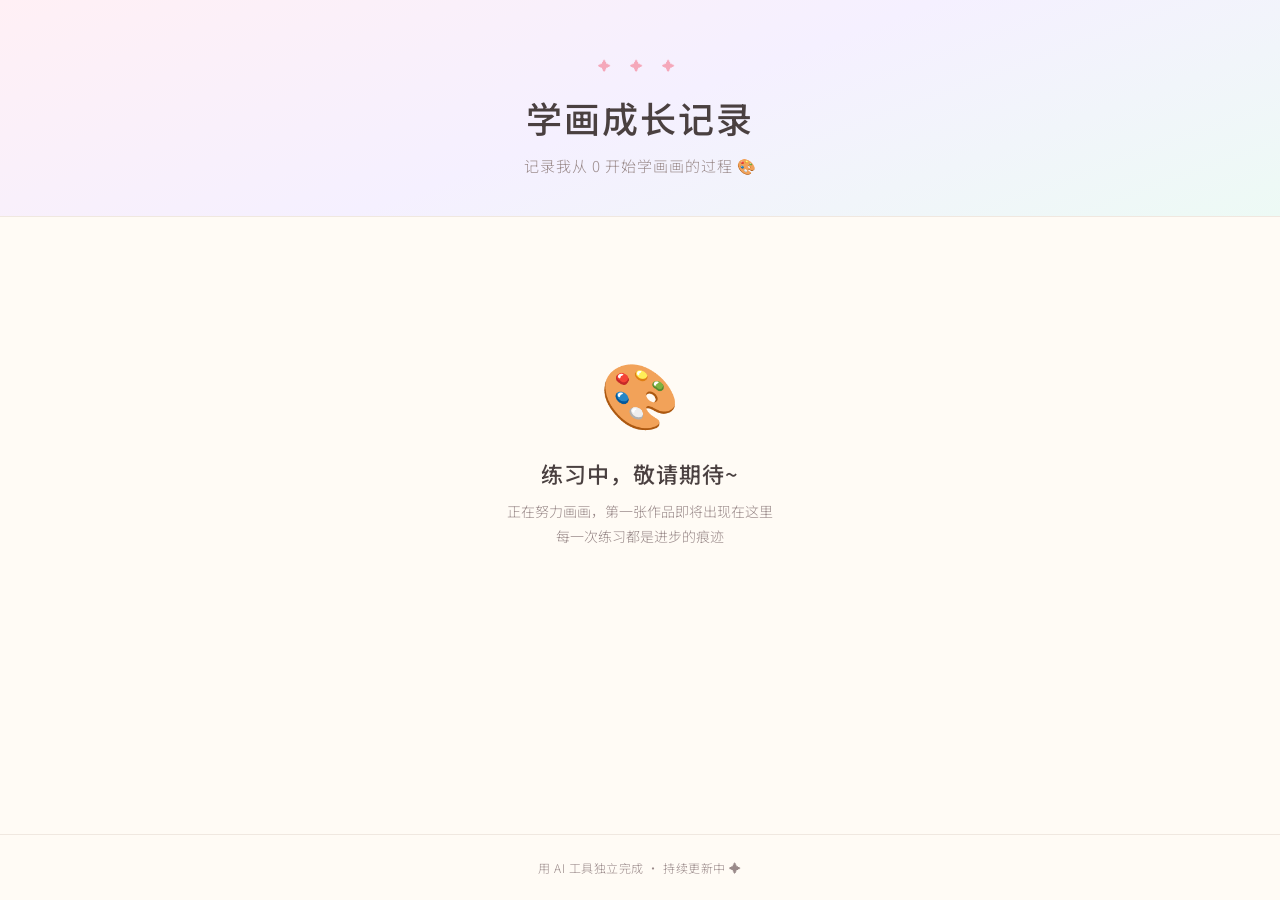
==== index.html @ 57923364 "first commit" ====
<!DOCTYPE html>
<html lang="zh-CN">
<head>
  <meta charset="UTF-8">
  <meta name="viewport" content="width=device-width, initial-scale=1.0">
  <title>学画成长记录</title>
  <link rel="stylesheet" href="style.css">
</head>
<body>

  <header>
    <h1 id="site-title"></h1>
    <p id="site-tagline"></p>
  </header>

  <main>
    <div id="gallery" class="gallery-grid"></div>
    <div id="empty-state" class="empty-state hidden">
      <div class="empty-icon">🎨</div>
      <h2>练习中，敬请期待~</h2>
      <p>正在努力画画，第一张作品即将出现在这里<br>每一次练习都是进步的痕迹</p>
    </div>
  </main>

  <footer>
    <p>用 AI 工具独立完成 · 持续更新中 ✦</p>
  </footer>

  <script src="data.js"></script>
  <script src="main.js"></script>
</body>
</html>
---- style.css ----
@import url('https://fonts.googleapis.com/css2?family=Noto+Sans+SC:wght@300;400;500&display=swap');

:root {
  --bg: #FFFBF5;
  --card-bg: #FFFFFF;
  --pink: #F5A8BA;
  --mint: #98D8C8;
  --lavender: #C9B8E8;
  --text: #4A4040;
  --subtext: #9A8A8A;
  --border: #F0E8E0;
  --shadow: rgba(180, 140, 140, 0.12);
}

* {
  margin: 0;
  padding: 0;
  box-sizing: border-box;
}

body {
  font-family: 'Noto Sans SC', 'PingFang SC', 'Microsoft YaHei', sans-serif;
  background-color: var(--bg);
  color: var(--text);
  min-height: 100vh;
  display: flex;
  flex-direction: column;
}

/* ── 顶部 ── */

header {
  text-align: center;
  padding: 56px 24px 40px;
  background: linear-gradient(160deg, #FFF0F5 0%, #F5F0FF 50%, #EDFAF5 100%);
  border-bottom: 1px solid var(--border);
}

header::before {
  content: "✦ ✦ ✦";
  display: block;
  color: var(--pink);
  font-size: 13px;
  letter-spacing: 8px;
  margin-bottom: 16px;
}

#site-title {
  font-size: clamp(26px, 5vw, 36px);
  font-weight: 500;
  color: var(--text);
  letter-spacing: 2px;
  margin-bottom: 12px;
}

#site-tagline {
  font-size: 15px;
  font-weight: 300;
  color: var(--subtext);
  letter-spacing: 1px;
}

/* ── 主区域 ── */

main {
  flex: 1;
  max-width: 1100px;
  width: 100%;
  margin: 0 auto;
  padding: 48px 24px;
}

/* ── 卡片网格 ── */

.gallery-grid {
  display: grid;
  grid-template-columns: repeat(auto-fill, minmax(260px, 1fr));
  gap: 24px;
}

.card {
  background: var(--card-bg);
  border-radius: 18px;
  overflow: hidden;
  border: 1px solid var(--border);
  box-shadow: 0 2px 12px var(--shadow);
  transition: transform 0.25s ease, box-shadow 0.25s ease;
  animation: fadeUp 0.5s ease both;
}

.card:hover {
  transform: translateY(-5px);
  box-shadow: 0 8px 28px var(--shadow);
}

@keyframes fadeUp {
  from { opacity: 0; transform: translateY(16px); }
  to   { opacity: 1; transform: translateY(0); }
}

.card-img {
  width: 100%;
  aspect-ratio: 1 / 1;
  overflow: hidden;
  background: linear-gradient(135deg, #FFF0F5, #F0ECFF);
}

.card-img img {
  width: 100%;
  height: 100%;
  object-fit: cover;
  display: block;
  transition: transform 0.35s ease;
}

.card:hover .card-img img {
  transform: scale(1.04);
}

.card-img-placeholder {
  display: flex;
  align-items: center;
  justify-content: center;
}

.card-img-placeholder span {
  font-size: 52px;
  opacity: 0.5;
}

.card-info {
  padding: 16px 18px 20px;
}

.card-date {
  display: block;
  font-size: 12px;
  font-weight: 300;
  color: var(--subtext);
  margin-bottom: 6px;
  letter-spacing: 0.5px;
}

.card-desc {
  font-size: 14px;
  font-weight: 400;
  color: var(--text);
  line-height: 1.6;
}

/* ── 空状态 ── */

.empty-state {
  text-align: center;
  padding: 80px 24px;
}

.empty-state.hidden {
  display: none;
}

.empty-icon {
  font-size: 64px;
  margin-bottom: 20px;
  animation: float 3s ease-in-out infinite;
}

@keyframes float {
  0%, 100% { transform: translateY(0); }
  50%       { transform: translateY(-10px); }
}

.empty-state h2 {
  font-size: 22px;
  font-weight: 500;
  color: var(--text);
  margin-bottom: 10px;
  letter-spacing: 1px;
}

.empty-state p {
  font-size: 14px;
  font-weight: 300;
  color: var(--subtext);
  line-height: 1.8;
}

/* ── 底部 ── */

footer {
  text-align: center;
  padding: 24px;
  font-size: 12px;
  font-weight: 300;
  color: var(--subtext);
  border-top: 1px solid var(--border);
  letter-spacing: 0.5px;
}

/* ── 响应式 ── */

@media (max-width: 480px) {
  header {
    padding: 40px 16px 28px;
  }

  main {
    padding: 32px 16px;
  }

  .gallery-grid {
    grid-template-columns: repeat(auto-fill, minmax(160px, 1fr));
    gap: 14px;
  }

  .card-info {
    padding: 12px 14px 16px;
  }
}
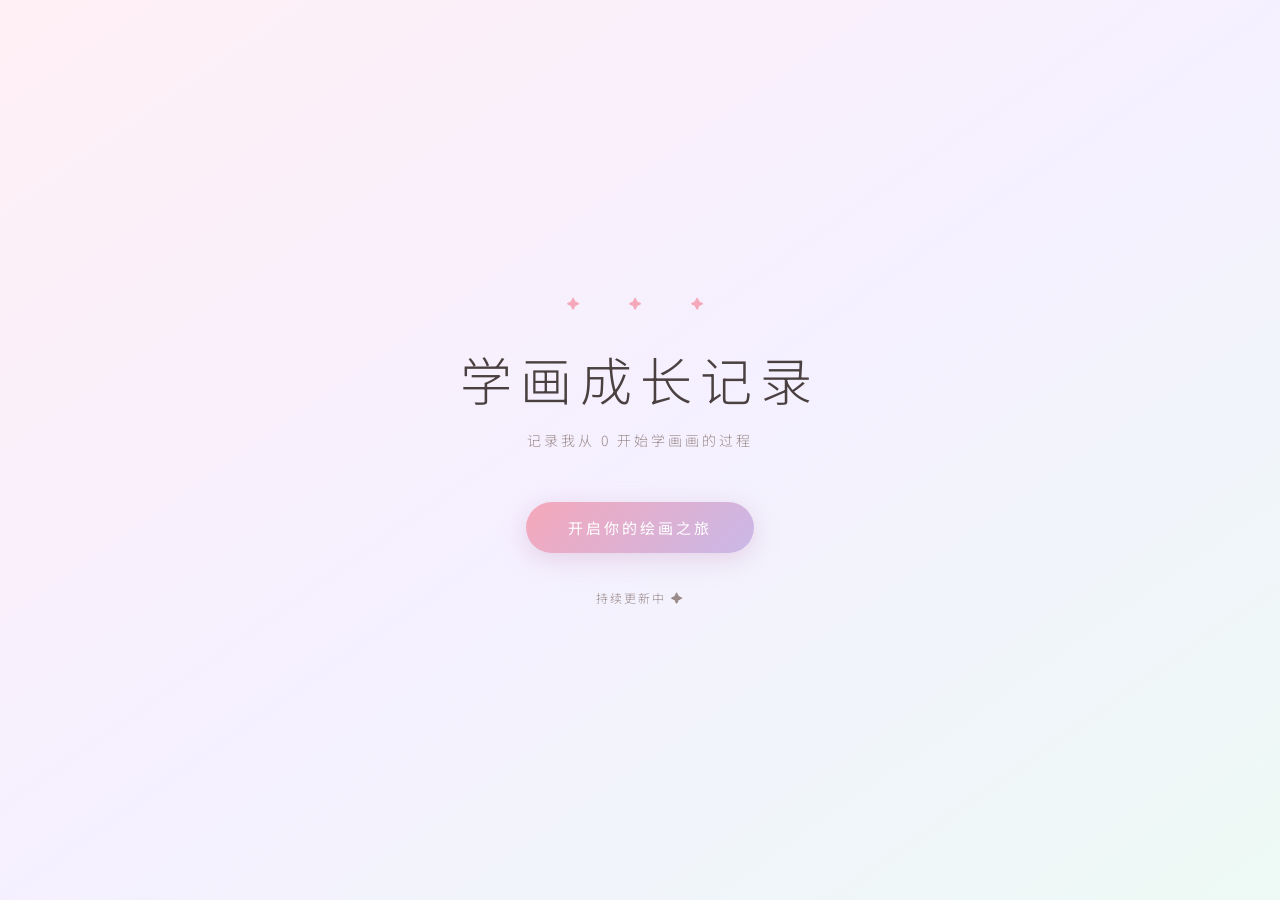
==== commit 0658d719: "rebuild: landing page + gallery + collections" ====
--- a/index.html
+++ b/index.html
@@ -6,27 +6,21 @@
   <title>学画成长记录</title>
   <link rel="stylesheet" href="style.css">
 </head>
-<body>
+<body class="page-landing">
 
-  <header>
-    <h1 id="site-title"></h1>
-    <p id="site-tagline"></p>
-  </header>
-
-  <main>
-    <div id="gallery" class="gallery-grid"></div>
-    <div id="empty-state" class="empty-state hidden">
-      <div class="empty-icon">🎨</div>
-      <h2>练习中，敬请期待~</h2>
-      <p>正在努力画画，第一张作品即将出现在这里<br>每一次练习都是进步的痕迹</p>
-    </div>
-  </main>
-
-  <footer>
-    <p>用 AI 工具独立完成 · 持续更新中 ✦</p>
-  </footer>
+  <div class="landing-wrap">
+    <div class="landing-deco">✦ &nbsp; ✦ &nbsp; ✦</div>
+    <h1 class="landing-title" id="site-title">学画成长记录</h1>
+    <p class="landing-tagline" id="site-tagline">记录我从 0 开始学画画的过程</p>
+    <a href="gallery.html" class="landing-btn">开启你的绘画之旅</a>
+    <p class="landing-note">持续更新中 ✦</p>
+  </div>
 
   <script src="data.js"></script>
-  <script src="main.js"></script>
+  <script>
+    document.getElementById('site-title').textContent = SITE_DATA.title;
+    document.getElementById('site-tagline').textContent = SITE_DATA.tagline;
+    document.title = SITE_DATA.title;
+  </script>
 </body>
 </html>
--- a/style.css
+++ b/style.css
@@ -1,168 +1,426 @@
 @import url('https://fonts.googleapis.com/css2?family=Noto+Sans+SC:wght@300;400;500&display=swap');
 
 :root {
-  --bg: #FFFBF5;
-  --card-bg: #FFFFFF;
-  --pink: #F5A8BA;
-  --mint: #98D8C8;
+  --pink:     #F5A8BA;
   --lavender: #C9B8E8;
-  --text: #4A4040;
-  --subtext: #9A8A8A;
-  --border: #F0E8E0;
-  --shadow: rgba(180, 140, 140, 0.12);
-}
-
-* {
-  margin: 0;
-  padding: 0;
-  box-sizing: border-box;
-}
+  --mint:     #98D8C8;
+  --cream:    #FFFBF5;
+  --white:    #FFFFFF;
+  --text:     #4A4040;
+  --sub:      #9A8A8A;
+  --border:   #F0E8E0;
+  --shadow:   rgba(180,140,140,0.13);
+}
+
+* { margin: 0; padding: 0; box-sizing: border-box; }
 
 body {
   font-family: 'Noto Sans SC', 'PingFang SC', 'Microsoft YaHei', sans-serif;
-  background-color: var(--bg);
   color: var(--text);
+  background: var(--cream);
   min-height: 100vh;
+}
+
+/* ══════════════════════════════
+   进入页
+══════════════════════════════ */
+
+.page-landing {
+  background: linear-gradient(145deg, #FFF0F5 0%, #F5F0FF 50%, #EDFAF5 100%);
   display: flex;
-  flex-direction: column;
-}
-
-/* ── 顶部 ── */
-
-header {
+  align-items: center;
+  justify-content: center;
+}
+
+.landing-wrap {
   text-align: center;
-  padding: 56px 24px 40px;
-  background: linear-gradient(160deg, #FFF0F5 0%, #F5F0FF 50%, #EDFAF5 100%);
-  border-bottom: 1px solid var(--border);
-}
-
-header::before {
-  content: "✦ ✦ ✦";
-  display: block;
+  padding: 40px 24px;
+  animation: fadeIn 1s ease both;
+}
+
+.landing-deco {
   color: var(--pink);
   font-size: 13px;
+  letter-spacing: 10px;
+  margin-bottom: 28px;
+}
+
+.landing-title {
+  font-size: clamp(30px, 6vw, 52px);
+  font-weight: 300;
   letter-spacing: 8px;
-  margin-bottom: 16px;
-}
-
-#site-title {
-  font-size: clamp(26px, 5vw, 36px);
+  color: var(--text);
+  margin-bottom: 14px;
+}
+
+.landing-tagline {
+  font-size: 14px;
+  font-weight: 300;
+  color: var(--sub);
+  letter-spacing: 3px;
+  margin-bottom: 52px;
+}
+
+.landing-btn {
+  display: inline-block;
+  padding: 15px 42px;
+  background: linear-gradient(135deg, var(--pink), var(--lavender));
+  color: white;
+  text-decoration: none;
+  border-radius: 50px;
+  font-size: 15px;
+  font-weight: 400;
+  letter-spacing: 3px;
+  box-shadow: 0 6px 24px rgba(200,150,190,0.35);
+  transition: transform 0.25s, box-shadow 0.25s;
+}
+
+.landing-btn:hover {
+  transform: translateY(-4px);
+  box-shadow: 0 12px 32px rgba(200,150,190,0.45);
+}
+
+.landing-note {
+  margin-top: 36px;
+  font-size: 12px;
+  font-weight: 300;
+  color: var(--sub);
+  letter-spacing: 2px;
+}
+
+/* ══════════════════════════════
+   通用 header
+══════════════════════════════ */
+
+.gallery-header,
+.collection-header {
+  display: flex;
+  align-items: center;
+  padding: 0 24px;
+  height: 58px;
+  background: var(--white);
+  border-bottom: 1px solid var(--border);
+  position: sticky;
+  top: 0;
+  z-index: 10;
+  gap: 16px;
+}
+
+.header-back {
+  font-size: 13px;
+  color: var(--sub);
+  text-decoration: none;
+  white-space: nowrap;
+  transition: color 0.2s;
+}
+.header-back:hover { color: var(--text); }
+
+.header-title {
+  font-size: 15px;
   font-weight: 500;
-  color: var(--text);
   letter-spacing: 2px;
-  margin-bottom: 12px;
-}
-
-#site-tagline {
-  font-size: 15px;
-  font-weight: 300;
-  color: var(--subtext);
-  letter-spacing: 1px;
-}
-
-/* ── 主区域 ── */
-
-main {
   flex: 1;
+  text-align: center;
+}
+
+/* ══════════════════════════════
+   排序按钮
+══════════════════════════════ */
+
+.sort-controls {
+  display: flex;
+  gap: 6px;
+  white-space: nowrap;
+}
+
+.sort-btn {
+  padding: 5px 12px;
+  border: 1px solid var(--border);
+  border-radius: 20px;
+  background: transparent;
+  font-size: 12px;
+  color: var(--sub);
+  cursor: pointer;
+  font-family: inherit;
+  transition: all 0.2s;
+}
+
+.sort-btn.active,
+.sort-btn:hover {
+  background: var(--pink);
+  border-color: var(--pink);
+  color: white;
+}
+
+/* ══════════════════════════════
+   画廊主体
+══════════════════════════════ */
+
+.gallery-main {
   max-width: 1100px;
-  width: 100%;
   margin: 0 auto;
-  padding: 48px 24px;
-}
-
-/* ── 卡片网格 ── */
-
-.gallery-grid {
+  padding: 36px 24px 60px;
+}
+
+#archive-section { margin-top: 48px; }
+
+.section-label {
+  font-size: 13px;
+  font-weight: 500;
+  color: var(--sub);
+  letter-spacing: 3px;
+  margin-bottom: 18px;
+}
+
+/* ══════════════════════════════
+   陈列栏卡片
+══════════════════════════════ */
+
+.cards-grid {
   display: grid;
+  grid-template-columns: repeat(auto-fill, minmax(220px, 1fr));
+  gap: 20px;
+}
+
+.cards-featured {
   grid-template-columns: repeat(auto-fill, minmax(260px, 1fr));
   gap: 24px;
 }
 
-.card {
-  background: var(--card-bg);
-  border-radius: 18px;
+.collection-card {
+  display: block;
+  text-decoration: none;
+  background: var(--white);
+  border-radius: 16px;
   overflow: hidden;
   border: 1px solid var(--border);
   box-shadow: 0 2px 12px var(--shadow);
-  transition: transform 0.25s ease, box-shadow 0.25s ease;
-  animation: fadeUp 0.5s ease both;
-}
-
-.card:hover {
+  transition: transform 0.25s, box-shadow 0.25s;
+  animation: fadeUp 0.45s ease both;
+  color: var(--text);
+}
+
+.collection-card:hover {
   transform: translateY(-5px);
-  box-shadow: 0 8px 28px var(--shadow);
-}
-
-@keyframes fadeUp {
-  from { opacity: 0; transform: translateY(16px); }
-  to   { opacity: 1; transform: translateY(0); }
-}
-
-.card-img {
+  box-shadow: 0 10px 28px var(--shadow);
+}
+
+.card-cover {
+  position: relative;
   width: 100%;
-  aspect-ratio: 1 / 1;
+  aspect-ratio: 4 / 3;
   overflow: hidden;
   background: linear-gradient(135deg, #FFF0F5, #F0ECFF);
 }
 
-.card-img img {
-  width: 100%;
-  height: 100%;
+.card-cover img {
+  width: 100%; height: 100%;
   object-fit: cover;
   display: block;
-  transition: transform 0.35s ease;
-}
-
-.card:hover .card-img img {
-  transform: scale(1.04);
-}
-
-.card-img-placeholder {
+  transition: transform 0.35s;
+}
+
+.collection-card:hover .card-cover img {
+  transform: scale(1.05);
+}
+
+.card-cover-placeholder {
   display: flex;
   align-items: center;
   justify-content: center;
-}
-
-.card-img-placeholder span {
-  font-size: 52px;
-  opacity: 0.5;
+  font-size: 48px;
+  opacity: 0.4;
+}
+
+.card-count {
+  position: absolute;
+  bottom: 8px; right: 10px;
+  background: rgba(0,0,0,0.38);
+  color: white;
+  font-size: 11px;
+  padding: 2px 8px;
+  border-radius: 10px;
+  backdrop-filter: blur(4px);
 }
 
 .card-info {
-  padding: 16px 18px 20px;
+  padding: 14px 16px 16px;
+}
+
+.card-title {
+  font-size: 14px;
+  font-weight: 500;
+  margin-bottom: 5px;
+  line-height: 1.4;
 }
 
 .card-date {
-  display: block;
   font-size: 12px;
   font-weight: 300;
-  color: var(--subtext);
-  margin-bottom: 6px;
-  letter-spacing: 0.5px;
-}
-
-.card-desc {
-  font-size: 14px;
-  font-weight: 400;
-  color: var(--text);
-  line-height: 1.6;
-}
-
-/* ── 空状态 ── */
+  color: var(--sub);
+}
+
+/* ══════════════════════════════
+   空状态
+══════════════════════════════ */
 
 .empty-state {
   text-align: center;
   padding: 80px 24px;
 }
-
-.empty-state.hidden {
-  display: none;
-}
+.empty-state.hidden { display: none; }
 
 .empty-icon {
-  font-size: 64px;
-  margin-bottom: 20px;
+  font-size: 60px;
+  margin-bottom: 18px;
   animation: float 3s ease-in-out infinite;
+}
+
+.empty-state h2 {
+  font-size: 20px;
+  font-weight: 400;
+  margin-bottom: 10px;
+}
+
+.empty-state p {
+  font-size: 13px;
+  font-weight: 300;
+  color: var(--sub);
+}
+
+/* ══════════════════════════════
+   陈列栏详情页
+══════════════════════════════ */
+
+.collection-header-info {
+  flex: 1;
+  text-align: center;
+}
+
+.collection-header-info h1 {
+  font-size: 15px;
+  font-weight: 500;
+  letter-spacing: 1px;
+}
+
+.collection-header-info span {
+  font-size: 12px;
+  color: var(--sub);
+}
+
+.collection-main {
+  max-width: 1000px;
+  margin: 0 auto;
+  padding: 28px 24px 60px;
+}
+
+.col-desc {
+  font-size: 14px;
+  font-weight: 300;
+  color: var(--sub);
+  line-height: 1.8;
+  margin-bottom: 24px;
+  text-align: center;
+}
+
+.images-grid {
+  display: grid;
+  grid-template-columns: repeat(auto-fill, minmax(220px, 1fr));
+  gap: 16px;
+}
+
+.image-item {
+  border-radius: 12px;
+  overflow: hidden;
+  aspect-ratio: 1 / 1;
+  background: linear-gradient(135deg, #FFF0F5, #F0ECFF);
+  cursor: pointer;
+  animation: fadeUp 0.4s ease both;
+  box-shadow: 0 2px 10px var(--shadow);
+  transition: transform 0.25s, box-shadow 0.25s;
+}
+
+.image-item:hover {
+  transform: translateY(-4px);
+  box-shadow: 0 8px 24px var(--shadow);
+}
+
+.image-item img {
+  width: 100%; height: 100%;
+  object-fit: cover;
+  display: block;
+  transition: transform 0.35s;
+}
+
+.image-item:hover img { transform: scale(1.04); }
+
+/* ══════════════════════════════
+   灯箱
+══════════════════════════════ */
+
+.lightbox {
+  position: fixed;
+  inset: 0;
+  z-index: 100;
+  display: flex;
+  align-items: center;
+  justify-content: center;
+}
+
+.lightbox.hidden { display: none; }
+
+.lb-overlay {
+  position: absolute;
+  inset: 0;
+  background: rgba(30,20,30,0.88);
+  backdrop-filter: blur(6px);
+}
+
+#lb-img {
+  position: relative;
+  z-index: 1;
+  max-width: 90vw;
+  max-height: 88vh;
+  border-radius: 10px;
+  box-shadow: 0 20px 60px rgba(0,0,0,0.5);
+  object-fit: contain;
+}
+
+.lb-close, .lb-prev, .lb-next {
+  position: absolute;
+  z-index: 2;
+  background: rgba(255,255,255,0.15);
+  border: none;
+  color: white;
+  cursor: pointer;
+  border-radius: 50%;
+  width: 42px; height: 42px;
+  font-size: 20px;
+  display: flex; align-items: center; justify-content: center;
+  transition: background 0.2s;
+  backdrop-filter: blur(4px);
+}
+
+.lb-close:hover, .lb-prev:hover, .lb-next:hover {
+  background: rgba(255,255,255,0.28);
+}
+
+.lb-close { top: 20px; right: 20px; font-size: 16px; }
+.lb-prev  { left: 16px; top: 50%; transform: translateY(-50%); }
+.lb-next  { right: 16px; top: 50%; transform: translateY(-50%); }
+
+/* ══════════════════════════════
+   动画
+══════════════════════════════ */
+
+@keyframes fadeIn {
+  from { opacity: 0; }
+  to   { opacity: 1; }
+}
+
+@keyframes fadeUp {
+  from { opacity: 0; transform: translateY(14px); }
+  to   { opacity: 1; transform: translateY(0); }
 }
 
 @keyframes float {
@@ -170,50 +428,24 @@
   50%       { transform: translateY(-10px); }
 }
 
-.empty-state h2 {
-  font-size: 22px;
-  font-weight: 500;
-  color: var(--text);
-  margin-bottom: 10px;
-  letter-spacing: 1px;
-}
-
-.empty-state p {
-  font-size: 14px;
-  font-weight: 300;
-  color: var(--subtext);
-  line-height: 1.8;
-}
-
-/* ── 底部 ── */
-
-footer {
-  text-align: center;
-  padding: 24px;
-  font-size: 12px;
-  font-weight: 300;
-  color: var(--subtext);
-  border-top: 1px solid var(--border);
-  letter-spacing: 0.5px;
-}
-
-/* ── 响应式 ── */
+/* ══════════════════════════════
+   响应式
+══════════════════════════════ */
 
 @media (max-width: 480px) {
-  header {
-    padding: 40px 16px 28px;
+  .gallery-main,
+  .collection-main { padding: 20px 14px 48px; }
+
+  .cards-grid,
+  .cards-featured {
+    grid-template-columns: repeat(2, 1fr);
+    gap: 12px;
   }
 
-  main {
-    padding: 32px 16px;
+  .images-grid {
+    grid-template-columns: repeat(2, 1fr);
+    gap: 10px;
   }
 
-  .gallery-grid {
-    grid-template-columns: repeat(auto-fill, minmax(160px, 1fr));
-    gap: 14px;
-  }
-
-  .card-info {
-    padding: 12px 14px 16px;
-  }
-}
+  .header-title { font-size: 13px; }
+}
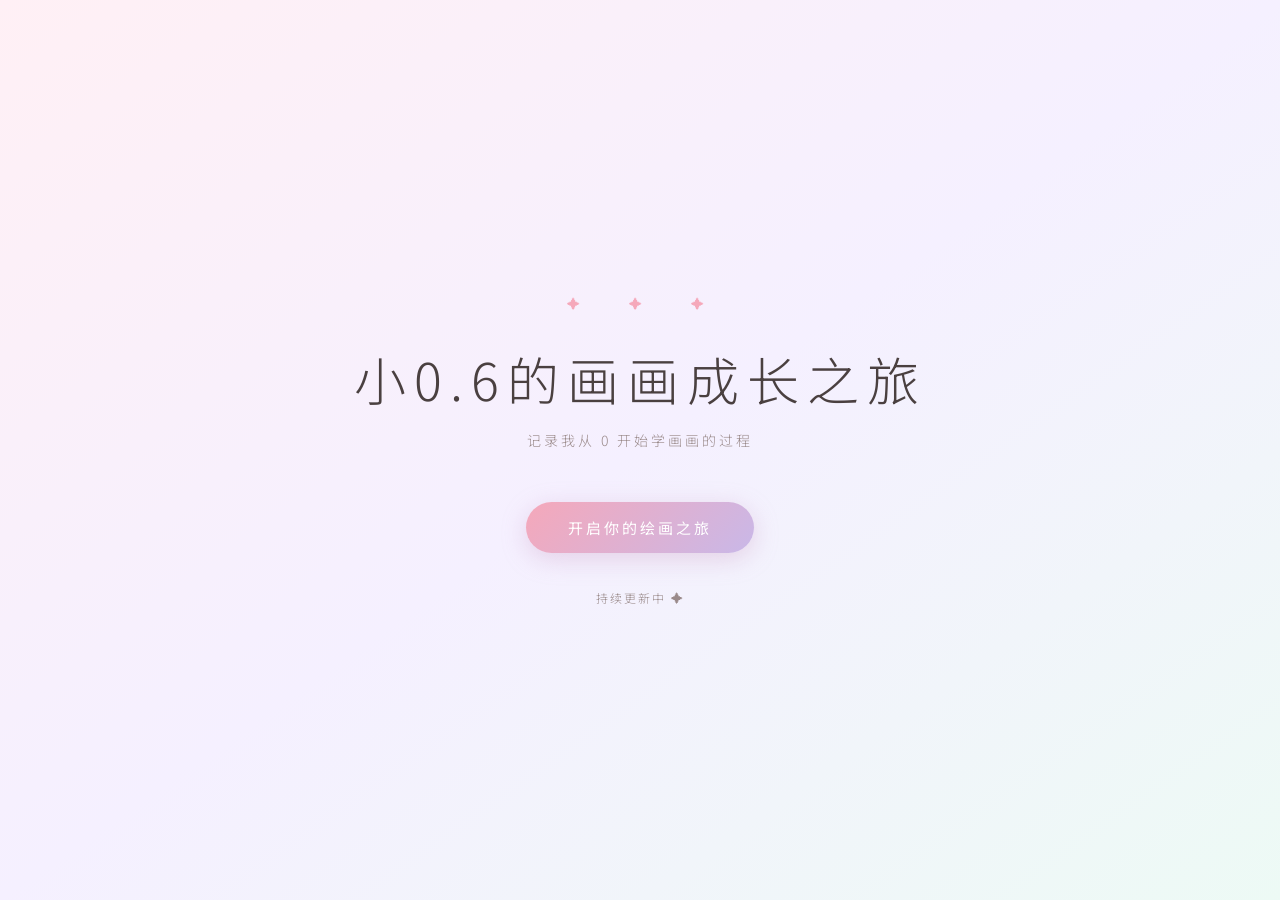
==== commit 55c477b9: "update title to 小0.6的画画成长之旅" ====
--- a/index.html
+++ b/index.html
@@ -16,11 +16,14 @@
     <p class="landing-note">持续更新中 ✦</p>
   </div>
 
-  <script src="data.js"></script>
   <script>
-    document.getElementById('site-title').textContent = SITE_DATA.title;
-    document.getElementById('site-tagline').textContent = SITE_DATA.tagline;
-    document.title = SITE_DATA.title;
+    fetch('collections.json?t=' + Date.now())
+      .then(r => r.json())
+      .then(data => {
+        document.getElementById('site-title').textContent = data.title;
+        document.getElementById('site-tagline').textContent = data.tagline;
+        document.title = data.title;
+      });
   </script>
 </body>
 </html>
